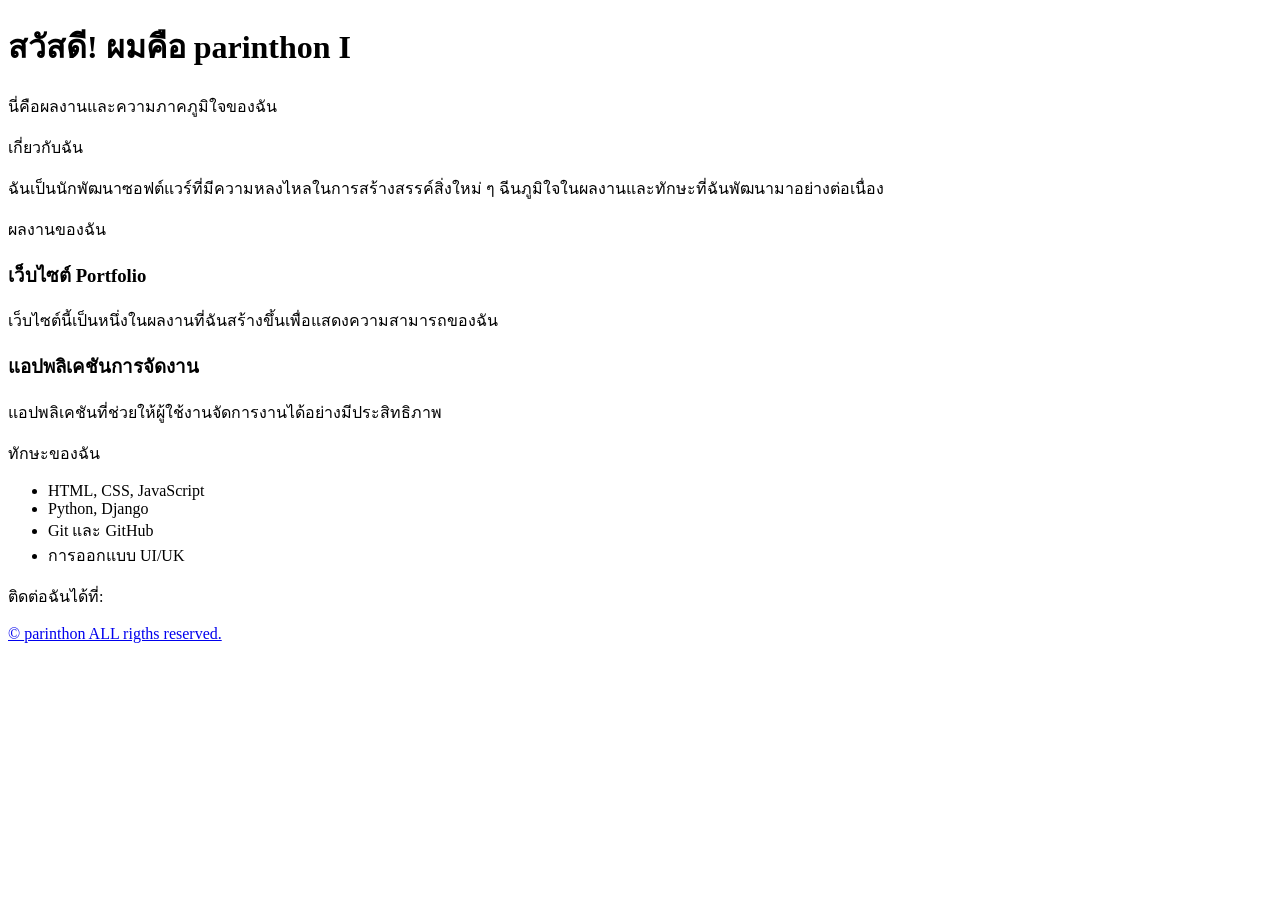
==== index.html @ a4c22459 "Create index.html" ====
<!DOCTYPE html>
<html lang="th">
<head>
    <meta charset="UTF-8">
    <meta name="viewport" content="width=device-width, initial-scale=1.0">
    <meta name="description" content="เว็บไซต์แสดงผลงานและทักษะของ parinthon">
    <title>ความภาคภูมิใจของ parinthon</title>
    <link rel="stylesheet" href="style.css">
</head>
<body>
    <!-- ส่วนหัวของเว็บ -->
    <header>
        <h1>สวัสดี! ผมคือ parinthon I</h1>
        <p>นี่คือผลงานและความภาคภูมิใจของฉัน</p>
    </header>

  <!--ส่วนเกี่ยวกับตัวเอง-->
  <section id="about"
      <h2>เกี่ยวกับฉัน</h2>
      <P>ฉันเป็นนักพัฒนาซอฟต์แวร์ที่มีความหลงไหลในการสร้างสรรค์สิ่งใหม่ ๆ ฉีนภูมิใจในผลงานและทักษะที่ฉันพัฒนามาอย่างต่อเนื่อง</P>
  </section>

  <!--ส่วนแสดงผลงาน-->
  <section id="poject">
    </h2>ผลงานของฉัน</h2>
    <div class="prpject">
      <h3>เว็บไซต์ Portfolio</h3>
      <p>เว็บไซต์นี้เป็นหนึ่งในผลงานที่ฉันสร้างขึ้นเพื่อแสดงความสามารถของฉัน</p>
    </div>
    <div class="project">
      <h3>แอปพลิเคชันการจัดงาน</h3>
     <p>แอปพลิเคชันที่ช่วยให้ผู้ใช้งานจัดการงานได้อย่างมีประสิทธิภาพ</p>
    </div>
  </section>

 
  <section id="skills">
     </h2>ทักษะของฉัน</h2>
     <ul>
       <li>HTML, CSS, JavaScript</li>
       <li>Python, Django</li>
       <li>Git และ GitHub</li>
       <li>การออกแบบ UI/UK</li>
     </ul>
  </section>


  </footer>
      <p>ติดต่อฉันได้ที่: <a
 href="maiito:parinthon7953@gmail.com"parinthon7953@gmail.com</a></p>                 
       <p>&copy; <span id="year"></span> parinthon ALL rigths reserved. </p>
   </footer>


  <script src="script.js"></script>
</body>
</html>
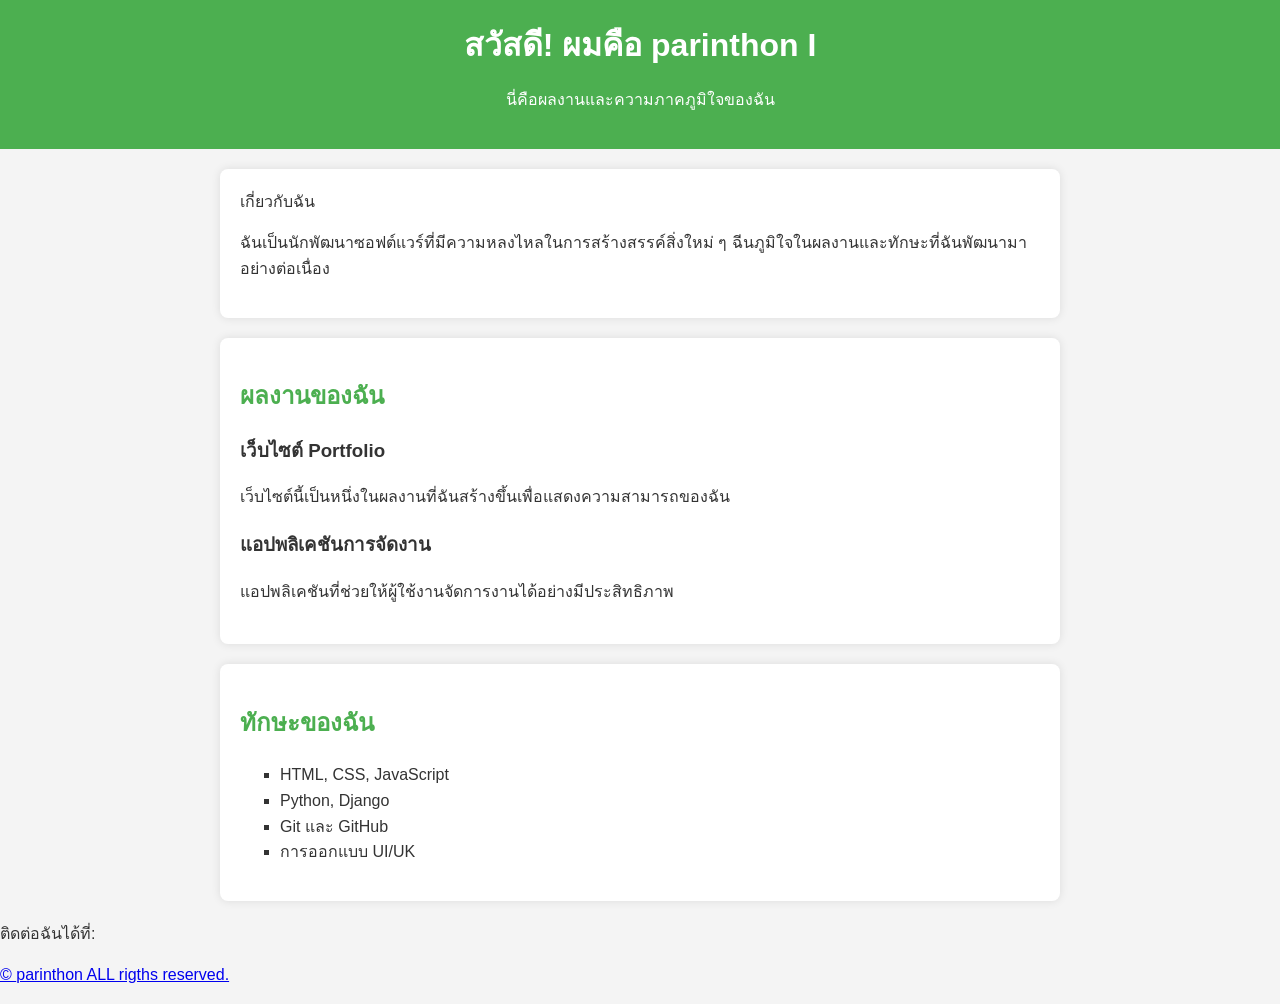
==== commit 1108698f: "Update index.html" ====
--- a/index.html
+++ b/index.html
@@ -21,9 +21,9 @@
   </section>
 
   <!--ส่วนแสดงผลงาน-->
-  <section id="poject">
-    </h2>ผลงานของฉัน</h2>
-    <div class="prpject">
+  <section id="projects">
+    <h2>ผลงานของฉัน</h2>
+    <div class="project">
       <h3>เว็บไซต์ Portfolio</h3>
       <p>เว็บไซต์นี้เป็นหนึ่งในผลงานที่ฉันสร้างขึ้นเพื่อแสดงความสามารถของฉัน</p>
     </div>
@@ -35,7 +35,7 @@
 
  
   <section id="skills">
-     </h2>ทักษะของฉัน</h2>
+     <h2>ทักษะของฉัน</h2>
      <ul>
        <li>HTML, CSS, JavaScript</li>
        <li>Python, Django</li>
--- a/style.css
+++ b/style.css
@@ -0,0 +1,50 @@
+body {
+  font-family: Arial, sans-serif;
+  line-height: 1.6;
+  margin: 0;
+  padding: 0;
+  background-color: #f4f4f4;
+  color :#333;
+}
+header {
+  background: #4CAF50;
+  color: white;
+  padding:20px 0;
+  text-align: center;
+}
+header h1 {
+  margin:0;
+}
+header p1 {
+  margin: 5px 0 0;
+}
+section {
+  padding: 20px;
+  margin: 20px auto;
+  max-width: 800px;
+  background: white;
+  border-radius: 8px;
+  box-shadow: 0 0 10px rgba(0, 0, 0, 0.1);
+}
+h2 {
+  color: #4CAF50;
+}
+.project {
+  margin-bottom: 20px;
+}
+.project h2 {
+  margin: 0 0 10px;
+  color: #333;
+}
+ul {
+  list-style-type: square;
+  paddimg-left: 20px;
+}
+footer { 
+  text-align: center;
+  padding: 10px 0;
+  background: #333;
+  coler: white;
+  margin-top: 20px;
+}
+  
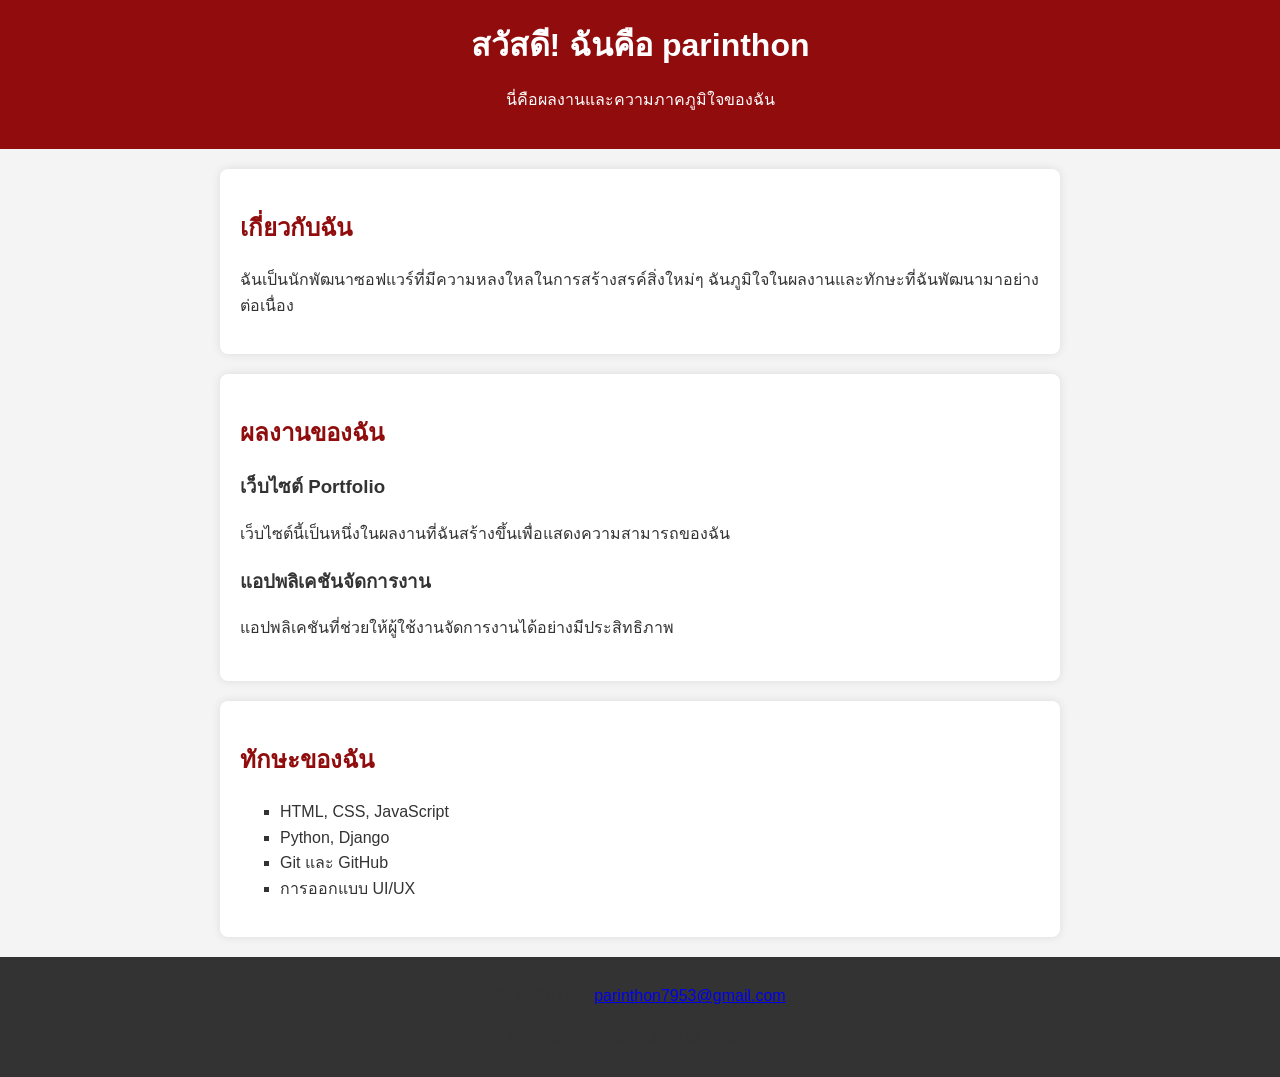
==== commit 49e106c5: "Update index.html" ====
--- a/index.html
+++ b/index.html
@@ -1,26 +1,23 @@
 <!DOCTYPE html>
 <html lang="th">
 <head>
-    <meta charset="UTF-8">
-    <meta name="viewport" content="width=device-width, initial-scale=1.0">
-    <meta name="description" content="เว็บไซต์แสดงผลงานและทักษะของ parinthon">
-    <title>ความภาคภูมิใจของ parinthon</title>
-    <link rel="stylesheet" href="style.css">
+  <meta charset="UTF-8">
+  <meta name="viewport" content="width=device-width, initial-scale=1.0">
+  <meta name="description" content="เว็บไซต์แสดงผลงานและทักษะของ parinthon">
+  <title>ความภาคภูมิใจของ parinthon</title>
+  <link rel="stylesheet" href="style.css">
 </head>
 <body>
-    <!-- ส่วนหัวของเว็บ -->
-    <header>
-        <h1>สวัสดี! ผมคือ parinthon I</h1>
-        <p>นี่คือผลงานและความภาคภูมิใจของฉัน</p>
-    </header>
+  <header>
+    <h1>สวัสดี! ฉันคือ parinthon</h1>
+    <p>นี่คือผลงานและความภาคภูมิใจของฉัน</p>
+  </header>
 
-  <!--ส่วนเกี่ยวกับตัวเอง-->
-  <section id="about"
-      <h2>เกี่ยวกับฉัน</h2>
-      <P>ฉันเป็นนักพัฒนาซอฟต์แวร์ที่มีความหลงไหลในการสร้างสรรค์สิ่งใหม่ ๆ ฉีนภูมิใจในผลงานและทักษะที่ฉันพัฒนามาอย่างต่อเนื่อง</P>
+  <section id="about">
+    <h2>เกี่ยวกับฉัน</h2>
+    <p>ฉันเป็นนักพัฒนาซอฟแวร์ที่มีความหลงใหลในการสร้างสรค์สิ่งใหม่ๆ ฉันภูมิใจในผลงานและทักษะที่ฉันพัฒนามาอย่างต่อเนื่อง</p>
   </section>
 
-  <!--ส่วนแสดงผลงาน-->
   <section id="projects">
     <h2>ผลงานของฉัน</h2>
     <div class="project">
@@ -28,29 +25,25 @@
       <p>เว็บไซต์นี้เป็นหนึ่งในผลงานที่ฉันสร้างขึ้นเพื่อแสดงความสามารถของฉัน</p>
     </div>
     <div class="project">
-      <h3>แอปพลิเคชันการจัดงาน</h3>
-     <p>แอปพลิเคชันที่ช่วยให้ผู้ใช้งานจัดการงานได้อย่างมีประสิทธิภาพ</p>
+      <h3>แอปพลิเคชันจัดการงาน</h3>
+      <p>แอปพลิเคชันที่ช่วยให้ผู้ใช้งานจัดการงานได้อย่างมีประสิทธิภาพ</p>
     </div>
   </section>
 
- 
   <section id="skills">
-     <h2>ทักษะของฉัน</h2>
-     <ul>
-       <li>HTML, CSS, JavaScript</li>
-       <li>Python, Django</li>
-       <li>Git และ GitHub</li>
-       <li>การออกแบบ UI/UK</li>
-     </ul>
+    <h2>ทักษะของฉัน</h2>
+    <ul>
+      <li>HTML, CSS, JavaScript</li>
+      <li>Python, Django</li>
+      <li>Git และ GitHub</li>
+      <li>การออกแบบ UI/UX</li>
+    </ul>
   </section>
 
-
+  <footer>
+    <p>ติดต่อฉันได้ที่: <a href="mailto:parinthon7953@gmail.com">parinthon7953@gmail.com</a></p>
+    <p>&copy; <span id="year"></span> parinthon. All rights reserved.</p>
   </footer>
-      <p>ติดต่อฉันได้ที่: <a
- href="maiito:parinthon7953@gmail.com"parinthon7953@gmail.com</a></p>                 
-       <p>&copy; <span id="year"></span> parinthon ALL rigths reserved. </p>
-   </footer>
-
 
   <script src="script.js"></script>
 </body>
--- a/style.css
+++ b/style.css
@@ -7,7 +7,7 @@
   color :#333;
 }
 header {
-  background: #4CAF50;
+  background: #910c0c;
   color: white;
   padding:20px 0;
   text-align: center;
@@ -27,7 +27,7 @@
   box-shadow: 0 0 10px rgba(0, 0, 0, 0.1);
 }
 h2 {
-  color: #4CAF50;
+  color: #910c0c;
 }
 .project {
   margin-bottom: 20px;
